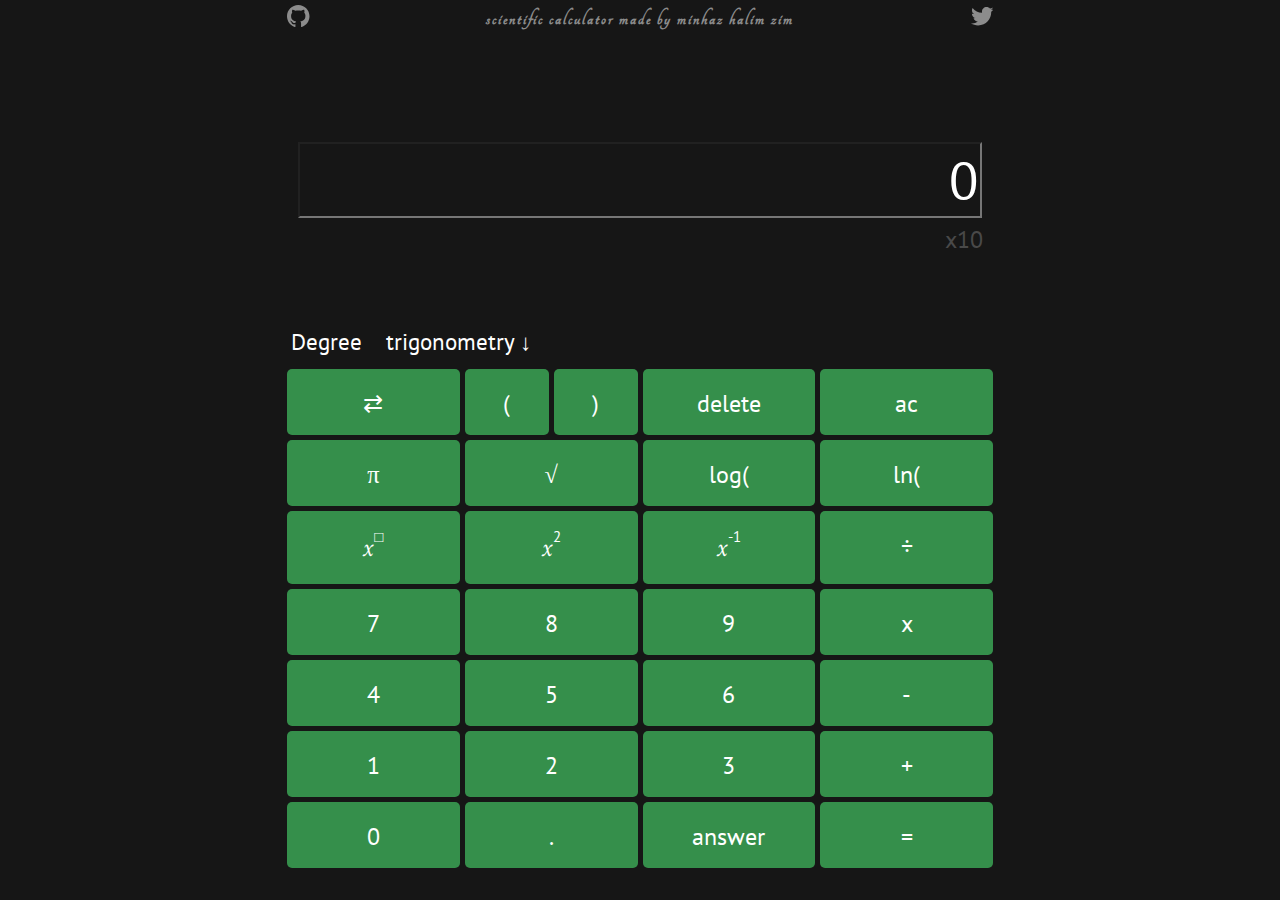
==== main.html @ 00074429 "Add files via upload" ====
<!DOCTYPE html>
<html lang="en">
<head>
     <meta charset="UTF-8">
     <meta name="viewport" content="width=device-width,initial-scale=1.0">
     <meta name="title" content="Scientific Calculator Application">
     <meta name="description" content="A Well Standard Scientific Calculator Made by Minhaz Halim Zim">
     <title>Scientific Calculator Application</title>
     <link rel="stylesheet" href="design.css">
     <script src="development.js" defer></script>
</head>
<body>
     <div class="container">
          <div class="topBar">
               <a href="https://github.com/minhazhalim" target="_blank">
                    <svg xmlns="http://www.w3.org/2000/svg" viewBox="0 0 24 24">
                         <path d="M12 0c-6.626 0-12 5.373-12 12 0 5.302 3.438 9.8 8.207 11.387.599.111.793-.261.793-.577v-2.234c-3.338.726-4.033-1.416-4.033-1.416-.546-1.387-1.333-1.756-1.333-1.756-1.089-.745.083-.729.083-.729 1.205.084 1.839 1.237 1.839 1.237 1.07 1.834 2.807 1.304 3.492.997.107-.775.418-1.305.762-1.604-2.665-.305-5.467-1.334-5.467-5.931 0-1.311.469-2.381 1.236-3.221-.124-.303-.535-1.524.117-3.176 0 0 1.008-.322 3.301 1.23.957-.266 1.983-.399 3.003-.404 1.02.005 2.047.138 3.006.404 2.291-1.552 3.297-1.23 3.297-1.23.653 1.653.242 2.874.118 3.176.77.84 1.235 1.911 1.235 3.221 0 4.609-2.807 5.624-5.479 5.921.43.372.823 1.102.823 2.222v3.293c0 .319.192.694.801.576 4.765-1.589 8.199-6.086 8.199-11.386 0-6.627-5.373-12-12-12z" />
                    </svg>
               </a>
               <a href="https://minhazhalim.github.io" class="signature" target="_blank">scientific calculator made by minhaz halim zim</a>
               <a href="https://www.facebook.com/profile.php?id=100010239543582" target="_blank">
                    <svg xmlns="http://www.w3.org/2000/svg" viewBox="0 0 24 24">
                         <path d="M24 4.557c-.883.392-1.832.656-2.828.775 1.017-.609 1.798-1.574 2.165-2.724-.951.564-2.005.974-3.127 1.195-.897-.957-2.178-1.555-3.594-1.555-3.179 0-5.515 2.966-4.797 6.045-4.091-.205-7.719-2.165-10.148-5.144-1.29 2.213-.669 5.108 1.523 6.574-.806-.026-1.566-.247-2.229-.616-.054 2.281 1.581 4.415 3.949 4.89-.693.188-1.452.232-2.224.084.626 1.956 2.444 3.379 4.6 3.419-2.07 1.623-4.678 2.348-7.29 2.04 2.179 1.397 4.768 2.212 7.548 2.212 9.142 0 14.307-7.721 13.995-14.646.962-.695 1.797-1.562 2.457-2.549z" />
                    </svg>
               </a>
          </div>
          <div class="calculator">
               <div class="input-area">
                    <div id="topDisplay-container"><div id="topDisplay"></div></div>
                    <input type="text" id="display" value="0" readonly>
                    <div id="exponential-container">x10<sup id="exponential"></sup></div>
               </div>
               <div class="button-container">
                    <div class="trigonometry">
                         <span id="trigonometric-mode"></span>
                         <span id="trigono-toggle">
                              <span>trigonometry &darr;</span>
                              <span id="trigonometric-container">
                                   <span class="operationButton trigono-operator" data-button-symbol="trigo(Math.sin,">sin(</span>
                                   <span class="operationButton trigono-operator" data-button-symbol="trigo(Math.cos,">cos(</span>
                                   <span class="operationButton trigono-operator" data-button-symbol="trigo(Math.tan,">tan(</span>
                                   <span class="operationButton trigono-operator" data-button-symbol="1/trigo(Math.sin,">cosec(</span>
                                   <span class="operationButton trigono-operator" data-button-symbol="1/trigo(Math.cos,">sec(</span>
                                   <span class="operationButton trigono-operator" data-button-symbol="1/trigo(Math.tan,">cot(</span>
                                   <span class="operationButton trigono-operator" data-button-symbol="trigo(Math.asin,">sin<sup>-1</sup>(</span>
                                   <span class="operationButton trigono-operator" data-button-symbol="trigo(Math.acos,">cos<sup>-1</sup>(</span>
                                   <span class="operationButton trigono-operator" data-button-symbol="trigo(Math.atan,">tan<sup>-1</sup>(</span>
                              </span>
                         </span>
                    </div>
                    <div class="button-area">
                         <span class="button" id="visibility-toggler">⇄</span>
                         <span class="button-pair">
                              <span class="button bracketButton paired-button">(</span>
                              <span class="button bracketButton paired-button">)</span>
                         </span>
                         <span class="button" id="delete">delete</span>
                         <span class="button" id="ac">ac</span>
                         <span class="button operationButton" data-button-symbol="Math.PI">π</span>
                         <span class="button visible toggle-visibility" id="sqrtButton" data-button-symbol="√(">√</span>
                         <span class="button toggle-visibility" id="cubeRootButton" data-button-symbol="³√(">³√</span>
                         <span class="button operationButton" id="logButton" data-button-symbol="Math.log10(">log(</span>
                         <span class="button operationButton" id="lnButton" data-button-symbol="Math.log(">ln(</span>
                         <span class="button" id="powerButton" data-button-symbol="^(">x<sup>□</sup></span>
                         <span class="button" id="squareButton">x<sup>2</sup></span>
                         <span class="button" id="power-1">x<sup>-1</sup></span>
                         <span class="button operationButton" data-button-symbol="/">÷</span>
                         <span class="button numberButton input-button">7</span>
                         <span class="button numberButton input-button">8</span>
                         <span class="button numberButton input-button">9</span>
                         <span class="button operationButton" data-button-symbol="*">x</span>
                         <span class="button numberButton input-button">4</span>
                         <span class="button numberButton input-button">5</span>
                         <span class="button numberButton input-button">6</span>
                         <span class="button operationButton" data-button-symbol="-">-</span>
                         <span class="button numberButton input-button">1</span>
                         <span class="button numberButton input-button">2</span>
                         <span class="button numberButton input-button">3</span>
                         <span class="button operationButton" data-button-symbol="+">+</span>
                         <span class="button numberButton input-button">0</span>
                         <span class="button numberButton" id="dot">.</span>
                         <span class="button" id="answerButton">answer</span>
                         <span class="button" id="equalButton">=</span>
                    </div>
               </div>
          </div>
     </div>
</body>
</html>
---- design.css ----
:root {
     --body-background-color:rgb(22,22,22);
     --button-color:#358f4b;
     --button-hover:#3d3d3d;
     --maximum-width: 35rem;
     font-size: 16px;
}
@font-face {
     font-family: 'Charm';
     font-style: normal;
     font-weight: 400;
     font-display: swap;
     src: url(fonts/charm.woff2) format('woff2');
     unicode-range: U+0000-00FF,U+0131,U+0152-0153,U+02BB-02BC,U+02C6,U+02DA,U+02DC,U+2000-206F,U+2074,U+20AC,U+2122,U+2191,U+2193,U+2212,U+2215,U+FEFF,U+FFFD;
}
@font-face {
     font-family: 'PT Sans';
     font-style: normal;
     font-weight: 400;
     font-display: swap;
     src: url(fonts/pt-sans.woff2) format('woff2');
     unicode-range: U+0000-00FF,U+0131,U+0152-0153,U+02BB-02BC,U+02C6,U+02DA,U+02DC,U+2000-206F,U+2074,U+20AC,U+2122,U+2191,U+2193,U+2212,U+2215,U+FEFF,U+FFFD;
}
@font-face {
     font-family: 'Tangerine';
     font-style: normal;
     font-weight: 400;
     font-display: swap;
     src: url(fonts/tangerine.woff2) format('woff2');
     unicode-range: U+0000-00FF,U+0131,U+0152-0153,U+02BB-02BC,U+02C6,U+02DA,U+02DC,U+2000-206F,U+2074,U+20AC,U+2122,U+2191,U+2193,U+2212,U+2215,U+FEFF,U+FFFD;
}
* {
     box-sizing: border-box;
     font-family: 'PT Sans',serif;
}
body {
     background-color: var(--body-background-color);
     margin: 0px;
     position: absolute;
     width: 100%;
     height: 100%;
     max-width: 100vw;
     max-height: 100vh;
     min-width: 300px;
}
.container {
     width: 100%;
     height: 100%;
     display: flex;
     flex-direction: column;
}
.topBar {
     display: flex;
     align-items: center;
     justify-content: space-between;
     width: 100%;
     max-width: var(--maximum-width);
     margin: auto;
     padding: 5px 2.5vw;
}
.topBar svg {
     width: 2.5vh;
     height: 2.5vh;
     fill:rgb(140,140,140);
     transition: fill 500ms;
}
.topBar svg:hover {
     fill:rgb(180,180,180);
}
.signature {
     font-family: 'Tangerine',sans-serif;
     font-size: 2.3vh;
     font-weight: bold;
     text-align: center;
     text-decoration: none;
     color:rgb(140,140,140);
     letter-spacing: 2px;
     margin: 0px;
}
.signature:hover {
     text-decoration: underline;
}
.calculator {
     flex-grow: 1;
     width: 100%;
     max-width: var(--maximum-width);
     display: flex;
     flex-direction: column;
     align-items: center;
     justify-content: space-around;
     margin: 0px auto;
     padding: 0px 2.5vw;
}
.input-area {
     background-color: transparent;
     color:white;
     position: relative;
     padding: 0.5rem 0.5rem 1rem;
     width: 100%;
}
#topDisplay-container {
     position: relative;
     width: 100%;
     height: 4.8vh;
     margin: 1vh 0vh;
     overflow-x: auto;
     direction: rtl;
}
#topDisplay-container::-webkit-scrollbar {
     display: none;
}
#topDisplay-container {
     scrollbar-width: none;
}
#topDisplay {
     position: absolute;
     right: 0%;
     height: 100%;
     background-color: transparent;
     color:#dddddd;
     font-size: 3.5vh;
     margin: 0%;
     direction: initial;
     cursor: grab;
}
#display {
     background-color: transparent;
     color:rgb(255,255,255);
     width: 100%;
     text-align: right;
     font-size: 6vh;
     border: 0%;
     outline: 0%;
}
#exponential-container {
     position: absolute;
     right: 10px;
     margin-top: 5px;
     color:rgb(73,73,73);
     font-size: 1.1rem;
}
#exponential-container.active {
     color:whitesmoke;
}
.button-container {
     width: 100%;
}
.trigonometry {
     color:white;
     font-size: 2.5vh;
     cursor: pointer;
     user-select: none;
     margin: 0.6rem 0.2rem;
}
#trigonometric-mode {
     text-transform: capitalize;
     margin-right: 0.8rem;
}
#trigono-toggle {
     position: relative;
     display: inline-block;
     margin-top: 10px;
}
#trigonometric-container {
     background-color: var(--button-color);
     position: absolute;
     top: 150%;
     z-index: 10;
     width: max-content;
     display: grid;
     grid-template-columns: repeat(3,1fr);
     box-shadow: 0px 0px 10px rgb(73,73,73);
     transform: rotateX(90deg);
     transform-origin: top;
     transition: transform 300ms;
}
#trigonometric-container.visible {
     display: grid;
     transform: rotateX(0deg);
}
.trigono-operator {
     text-align: center;
     padding: 15px;
}
.trigono-operator:hover {
     background-color: var(--button-hover);
}
.button-area {
     width: 100%;
     background-color: transparent;
     display: grid;
     grid-template-columns: repeat(4,1fr);
     grid-gap: 5px;
     border-bottom-left-radius: 10px;
}
.button {
     background-color: var(--button-color);
     color:white;
     text-align: center;
     font-size: 2.7vh;
     align-items: center;
     justify-content: center;
     cursor: pointer;
     border-radius: 5px;
     user-select: none;
     padding: 2vh 0vh 1.8vh;
}
.button.click-animation {
     animation: clickAnimation 150ms linear forwards;
}
@keyframes clickAnimation {
     30% {
          transform: scale(0.9);
          background-color: var(--button-hover);
     }
     80% {
          transform: scale(1.05);
          background-color: var(--button-color);
     }
}
.toggle-visibility {
     display: none;
}
.toggle-visibility.visible {
     display: inline-flex;
}
.button-pair {
     display: grid;
     grid-template-columns: repeat(2,1fr);
     grid-gap: 5px;
     background-color: var(--body-background-color) !important;
     padding: 0px !important;
}
.paired-button {
     background-color: var(--button-color);
     padding: 2vh 0vh 1.8vh;
}
#powerButton,#squareButton,#power-1 {
     font-family: 'Charm',serif;
}
sup {
     font-size: 0.7rem;
     position: relative;
     top: -5px;
     z-index: 1;
}
sub {
     position: relative;
     top: 5px;
     z-index: 1;
}
@media only screen and (min-width:768px){
     :root {
          font-size: 18px;
     }
}
@media only screen and (min-width:1200px){
     :root {
          font-size: 22px;
     }
}
@media only screen and (min-width:1500px){
     :root {
          font-size: 25px;
     }
}
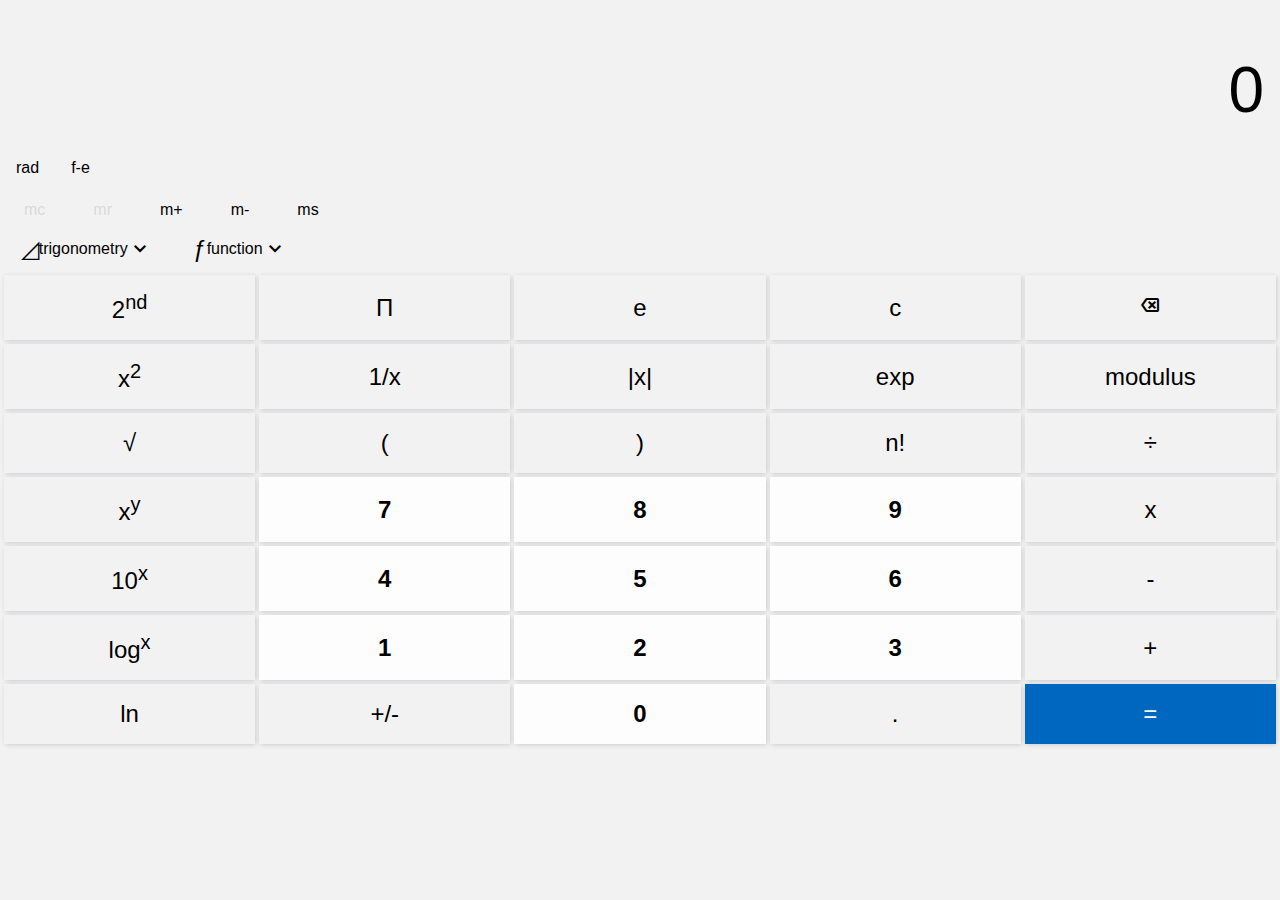
==== commit 2999c54c: "Add files via upload" ====
--- a/main.html
+++ b/main.html
@@ -1,89 +1,112 @@
 <!DOCTYPE html>
 <html lang="en">
-<head>
      <meta charset="UTF-8">
      <meta name="viewport" content="width=device-width,initial-scale=1.0">
-     <meta name="title" content="Scientific Calculator Application">
-     <meta name="description" content="A Well Standard Scientific Calculator Made by Minhaz Halim Zim">
+     <meta name="author" content="Minhaz Halim Zim">
+     <meta name="keywords" content="HTML,CSS,JavaScript,Scientific,Calculator">
+     <meta name="description" content="Scientific Calculator Application">
      <title>Scientific Calculator Application</title>
      <link rel="stylesheet" href="design.css">
+     <link rel="stylesheet" href="https://fonts.googleapis.com/css2?family=Material+Symbols+Outlined:opsz,wght,FILL,GRAD@48,500,0,0"/>
      <script src="development.js" defer></script>
 </head>
 <body>
-     <div class="container">
-          <div class="topBar">
-               <a href="https://github.com/minhazhalim" target="_blank">
-                    <svg xmlns="http://www.w3.org/2000/svg" viewBox="0 0 24 24">
-                         <path d="M12 0c-6.626 0-12 5.373-12 12 0 5.302 3.438 9.8 8.207 11.387.599.111.793-.261.793-.577v-2.234c-3.338.726-4.033-1.416-4.033-1.416-.546-1.387-1.333-1.756-1.333-1.756-1.089-.745.083-.729.083-.729 1.205.084 1.839 1.237 1.839 1.237 1.07 1.834 2.807 1.304 3.492.997.107-.775.418-1.305.762-1.604-2.665-.305-5.467-1.334-5.467-5.931 0-1.311.469-2.381 1.236-3.221-.124-.303-.535-1.524.117-3.176 0 0 1.008-.322 3.301 1.23.957-.266 1.983-.399 3.003-.404 1.02.005 2.047.138 3.006.404 2.291-1.552 3.297-1.23 3.297-1.23.653 1.653.242 2.874.118 3.176.77.84 1.235 1.911 1.235 3.221 0 4.609-2.807 5.624-5.479 5.921.43.372.823 1.102.823 2.222v3.293c0 .319.192.694.801.576 4.765-1.589 8.199-6.086 8.199-11.386 0-6.627-5.373-12-12-12z" />
-                    </svg>
-               </a>
-               <a href="https://minhazhalim.github.io" class="signature" target="_blank">scientific calculator made by minhaz halim zim</a>
-               <a href="https://www.facebook.com/profile.php?id=100010239543582" target="_blank">
-                    <svg xmlns="http://www.w3.org/2000/svg" viewBox="0 0 24 24">
-                         <path d="M24 4.557c-.883.392-1.832.656-2.828.775 1.017-.609 1.798-1.574 2.165-2.724-.951.564-2.005.974-3.127 1.195-.897-.957-2.178-1.555-3.594-1.555-3.179 0-5.515 2.966-4.797 6.045-4.091-.205-7.719-2.165-10.148-5.144-1.29 2.213-.669 5.108 1.523 6.574-.806-.026-1.566-.247-2.229-.616-.054 2.281 1.581 4.415 3.949 4.89-.693.188-1.452.232-2.224.084.626 1.956 2.444 3.379 4.6 3.419-2.07 1.623-4.678 2.348-7.29 2.04 2.179 1.397 4.768 2.212 7.548 2.212 9.142 0 14.307-7.721 13.995-14.646.962-.695 1.797-1.562 2.457-2.549z" />
-                    </svg>
-               </a>
+     <div class="main">
+          <div class="result-section">
+               <div class="equation" id="equation"></div>
+               <div class="output" id="output"></div>
           </div>
-          <div class="calculator">
-               <div class="input-area">
-                    <div id="topDisplay-container"><div id="topDisplay"></div></div>
-                    <input type="text" id="display" value="0" readonly>
-                    <div id="exponential-container">x10<sup id="exponential"></sup></div>
+          <div class="upper-section">
+               <div class="row1">
+                    <div id="degree-button">rad</div>
+                    <div class="fe-button" id="fe-button">f-e</div>
                </div>
-               <div class="button-container">
-                    <div class="trigonometry">
-                         <span id="trigonometric-mode"></span>
-                         <span id="trigono-toggle">
-                              <span>trigonometry &darr;</span>
-                              <span id="trigonometric-container">
-                                   <span class="operationButton trigono-operator" data-button-symbol="trigo(Math.sin,">sin(</span>
-                                   <span class="operationButton trigono-operator" data-button-symbol="trigo(Math.cos,">cos(</span>
-                                   <span class="operationButton trigono-operator" data-button-symbol="trigo(Math.tan,">tan(</span>
-                                   <span class="operationButton trigono-operator" data-button-symbol="1/trigo(Math.sin,">cosec(</span>
-                                   <span class="operationButton trigono-operator" data-button-symbol="1/trigo(Math.cos,">sec(</span>
-                                   <span class="operationButton trigono-operator" data-button-symbol="1/trigo(Math.tan,">cot(</span>
-                                   <span class="operationButton trigono-operator" data-button-symbol="trigo(Math.asin,">sin<sup>-1</sup>(</span>
-                                   <span class="operationButton trigono-operator" data-button-symbol="trigo(Math.acos,">cos<sup>-1</sup>(</span>
-                                   <span class="operationButton trigono-operator" data-button-symbol="trigo(Math.atan,">tan<sup>-1</sup>(</span>
-                              </span>
-                         </span>
+               <div class="row2">
+                    <div id="mc-button">mc</div>
+                    <div id="mr-button">mr</div>
+                    <div id="mPlus-button">m+</div>
+                    <div id="mMinus-button">m-</div>
+                    <div id="ms-button">ms</div>
+               </div>
+               <div class="row3">
+                    <div class="trigonometry-cell" id="trigonometry-cell">
+                         <div class="trigonometry-cell-button" id="trigonometry-cell-button">
+                              <span class="trigonometry-icon">&#9727;</span> trigonometry <span class="material-symbols-outlined">expand_more</span>
+                         </div>
+                         <div class="trigonometry-cell-content" id="trigonometry-cell-content">
+                              <div data-unary-operation="sin">sin</div>
+                              <div data-unary-operation="cos">cos</div>
+                              <div data-unary-operation="tan">tan</div>
+                              <div data-unary-operation="hyp">hyp</div>
+                              <div data-unary-operation="sec">sec</div>
+                              <div data-unary-operation="csc">csc</div>
+                              <div data-unary-operation="cot">cot</div>
+                         </div>
                     </div>
-                    <div class="button-area">
-                         <span class="button" id="visibility-toggler">⇄</span>
-                         <span class="button-pair">
-                              <span class="button bracketButton paired-button">(</span>
-                              <span class="button bracketButton paired-button">)</span>
-                         </span>
-                         <span class="button" id="delete">delete</span>
-                         <span class="button" id="ac">ac</span>
-                         <span class="button operationButton" data-button-symbol="Math.PI">π</span>
-                         <span class="button visible toggle-visibility" id="sqrtButton" data-button-symbol="√(">√</span>
-                         <span class="button toggle-visibility" id="cubeRootButton" data-button-symbol="³√(">³√</span>
-                         <span class="button operationButton" id="logButton" data-button-symbol="Math.log10(">log(</span>
-                         <span class="button operationButton" id="lnButton" data-button-symbol="Math.log(">ln(</span>
-                         <span class="button" id="powerButton" data-button-symbol="^(">x<sup>□</sup></span>
-                         <span class="button" id="squareButton">x<sup>2</sup></span>
-                         <span class="button" id="power-1">x<sup>-1</sup></span>
-                         <span class="button operationButton" data-button-symbol="/">÷</span>
-                         <span class="button numberButton input-button">7</span>
-                         <span class="button numberButton input-button">8</span>
-                         <span class="button numberButton input-button">9</span>
-                         <span class="button operationButton" data-button-symbol="*">x</span>
-                         <span class="button numberButton input-button">4</span>
-                         <span class="button numberButton input-button">5</span>
-                         <span class="button numberButton input-button">6</span>
-                         <span class="button operationButton" data-button-symbol="-">-</span>
-                         <span class="button numberButton input-button">1</span>
-                         <span class="button numberButton input-button">2</span>
-                         <span class="button numberButton input-button">3</span>
-                         <span class="button operationButton" data-button-symbol="+">+</span>
-                         <span class="button numberButton input-button">0</span>
-                         <span class="button numberButton" id="dot">.</span>
-                         <span class="button" id="answerButton">answer</span>
-                         <span class="button" id="equalButton">=</span>
+                    <div class="function-cell" id="function-cell">
+                         <div class="function-cell-button" id="function-cell-button">
+                              <span class="function-icon">&#402;</span> function <span class="material-symbols-outlined">expand_more</span>
+                         </div>
+                         <div class="function-cell-content" id="function-cell-content">
+                              <div data-direct-value="radian">radian</div>
+                              <div data-unary-operation="ceil">ceil</div>
+                              <div data-unary-operation="floor">floor</div>
+                              <div data-unary-operation="abs">|x|</div>
+                         </div>
                     </div>
                </div>
           </div>
+          <table class="lower-section">
+               <tr>
+                    <td id="power-cell">2<sup>nd</sup></td>
+                    <td data-direct-value="pi">&Pi;</td>
+                    <td data-direct-value="e">e</td>
+                    <td id="all-clear-button">c</td>
+                    <td id="backspace-button"><span class="material-symbols-outlined">backspace</span></td>
+               </tr>
+               <tr>
+                    <td id="sqrtOrCube" data-unary-operation="sqr">x<sup>2</sup></td>
+                    <td data-unary-operation="1/">1/x</td>
+                    <td data-unary-operation="abs">|x|</td>
+                    <td data-unary-operation="exp">exp</td>
+                    <td data-number="%">modulus</td>
+               </tr>
+               <tr>
+                    <td id="sqrtOrCubeRoot" data-unary-operation="sqr">&#8730;</td>
+                    <td data-number="(">(</td>
+                    <td data-number=")">)</td>
+                    <td data-unary-operation="!">n!</td>
+                    <td data-number="/">&divide;</td>
+               </tr>
+               <tr>
+                    <td data-number="**">x<sup>y</sup></td>
+                    <td data-number="7" class="number">7</td>
+                    <td data-number="8" class="number">8</td>
+                    <td data-number="9" class="number">9</td>
+                    <td data-number="*">x</td>
+               </tr>
+               <tr>
+                    <td id="10RaiseXOr2RaiseX" data-unary-operation="10^">10<sup>x</sup></td>
+                    <td data-number="4" class="number">4</td>
+                    <td data-number="5" class="number">5</td>
+                    <td data-number="6" class="number">6</td>
+                    <td data-number="-">-</td>
+               </tr>
+               <tr>
+                    <td id="logOrERaiseX" data-unary-operation="log^">log<sup>x</sup></td>
+                    <td data-number="1" class="number">1</td>
+                    <td data-number="2" class="number">2</td>
+                    <td data-number="3" class="number">3</td>
+                    <td data-number="+">+</td>
+               </tr>
+               <tr>
+                    <td data-unary-operation="ln">ln</td>
+                    <td id="sign-toggle-button">+/-</td>
+                    <td data-number="0" class="number">0</td>
+                    <td data-number=".">.</td>
+                    <td class="equal-button" id="equal-button">=</td>
+               </tr>
+          </table>
      </div>
 </body>
 </html>--- a/design.css
+++ b/design.css
@@ -1,266 +1,191 @@
 :root {
-     --body-background-color:rgb(22,22,22);
-     --button-color:#358f4b;
-     --button-hover:#3d3d3d;
-     --maximum-width: 35rem;
-     font-size: 16px;
-}
-@font-face {
-     font-family: 'Charm';
-     font-style: normal;
-     font-weight: 400;
-     font-display: swap;
-     src: url(fonts/charm.woff2) format('woff2');
-     unicode-range: U+0000-00FF,U+0131,U+0152-0153,U+02BB-02BC,U+02C6,U+02DA,U+02DC,U+2000-206F,U+2074,U+20AC,U+2122,U+2191,U+2193,U+2212,U+2215,U+FEFF,U+FFFD;
-}
-@font-face {
-     font-family: 'PT Sans';
-     font-style: normal;
-     font-weight: 400;
-     font-display: swap;
-     src: url(fonts/pt-sans.woff2) format('woff2');
-     unicode-range: U+0000-00FF,U+0131,U+0152-0153,U+02BB-02BC,U+02C6,U+02DA,U+02DC,U+2000-206F,U+2074,U+20AC,U+2122,U+2191,U+2193,U+2212,U+2215,U+FEFF,U+FFFD;
-}
-@font-face {
-     font-family: 'Tangerine';
-     font-style: normal;
-     font-weight: 400;
-     font-display: swap;
-     src: url(fonts/tangerine.woff2) format('woff2');
-     unicode-range: U+0000-00FF,U+0131,U+0152-0153,U+02BB-02BC,U+02C6,U+02DA,U+02DC,U+2000-206F,U+2074,U+20AC,U+2122,U+2191,U+2193,U+2212,U+2215,U+FEFF,U+FFFD;
+     --primaryColor:#0067c0;
+     --primaryHoverColor:#0066c0da;
+     --backgroundColor:#f2f2f2;
+     --cardBackgroundColor:#fdfdfd;
+     --cardSecondaryBackgroundColor:#f3f9fbb0;
+     --cardHoverBackgroundColor:#f9f9f99c;
+     --shadowColor:#c3c4c7;
+     --textColor:#000000;
+     --secondaryTextColor:#aaaaaa;
 }
 * {
+     margin: 0px;
+     padding: 0px;
      box-sizing: border-box;
-     font-family: 'PT Sans',serif;
 }
 body {
-     background-color: var(--body-background-color);
-     margin: 0px;
-     position: absolute;
      width: 100%;
-     height: 100%;
-     max-width: 100vw;
-     max-height: 100vh;
-     min-width: 300px;
+     height: 100vh;
+     font-family: Helvetica,sans-serif;
+     background-color:var(--backgroundColor);
 }
-.container {
-     width: 100%;
-     height: 100%;
+.main {
      display: flex;
      flex-direction: column;
+     justify-content: center;
 }
-.topBar {
+.result-section {
+     display: flex;
+     flex-direction: column;
+     align-items: flex-end;
+     padding: 1rem 1rem;
+}
+.result-section .equation {
+     font-size: 2rem;
+     padding-right: 0.5rem;
+     color:var(--secondaryTextColor);
+}
+.result-section .equation::after {
+     content: '\200b';
+}
+.result-section .output {
+     font-size: 4rem;
+     color:var(--textColor);
+}
+.result-section .output::after {
+     content: '\200b';
+}
+.upper-section {
+     display: flex;
+     flex-direction: column;
+     user-select: none;
+}
+.upper-section .row1 {
+     display: flex;
+     flex-direction: row;
+}
+.upper-section .row1 div {
+     margin: 0.5rem;
+     padding: 0.5rem;
+     font-size: 1rem;
+     cursor: pointer;
+}
+.upper-section .row1 .fe-button {
+     padding-bottom: 0.5rem;
+}
+.upper-section .row2 {
+     display: flex;
+     flex-direction: row;
+}
+.upper-section .row2 div {
+     margin: 0rem 1rem;
+     padding: 0.5rem;
+     font-size: 1rem;
+     cursor: pointer;
+}
+.upper-section .row3 {
+     display: flex;
+     flex-direction: row;
+}
+.upper-section .row3 div {
+     font-size: 1rem;
+     cursor: pointer;
+     margin: 0rem 0.4rem;
+}
+.upper-section .row1 div:hover,.upper-section .row2 div:hover {
+     background-color:var(--shadowColor);
+}
+.upper-section .trigonometry-cell {
+     position: relative;
+     display: block;
+}
+.upper-section .trigonometry-cell-button {
+     padding: 0.5rem;
      display: flex;
      align-items: center;
-     justify-content: space-between;
+}
+.upper-section .trigonometry-cell-content {
+     display: none;
+     position: absolute;
+     z-index: 1;
      width: 100%;
-     max-width: var(--maximum-width);
-     margin: auto;
-     padding: 5px 2.5vw;
+     background-color:var(--backgroundColor);
+     overflow: auto;
+     box-shadow: 1px 1px 1px 1px var(--shadowColor);
 }
-.topBar svg {
-     width: 2.5vh;
-     height: 2.5vh;
-     fill:rgb(140,140,140);
-     transition: fill 500ms;
+.upper-section .trigonometry-cell-content div {
+     text-align: center;
+     margin: 0.5rem 0.2rem;
+     padding: 1rem;
+     font-size: 1rem;
+     font-weight: bold;
+     border-radius: 0.5rem;
+     background-color:var(--cardHoverBackgroundColor);
+     box-shadow: 0.5px 0.5px 0.5px 0.5px var(--shadowColor);
 }
-.topBar svg:hover {
-     fill:rgb(180,180,180);
+.upper-section .trigonometry-cell-content div:hover {
+     background-color:var(--shadowColor);
 }
-.signature {
-     font-family: 'Tangerine',sans-serif;
-     font-size: 2.3vh;
+.upper-section .function-cell {
+     position: relative;
+     display: block;
+}
+.upper-section .function-cell-button {
+     padding: 0.5rem;
+     display: flex;
+     align-items: center;
+}
+.upper-section .function-cell-content {
+     display: none;
+     position: absolute;
+     z-index: 1;
+     width: 100%;
+     background-color:var(--backgroundColor);
+     overflow: auto;
+     box-shadow: 1px 1px 1px 1px var(--shadowColor);
+}
+.upper-section .function-cell-content div {
+     text-align: center;
+     margin: 0.5rem 0.2rem;
+     padding: 1rem;
+     font-size: 1rem;
      font-weight: bold;
+     border-radius: 0.5rem;
+     background-color:var(--cardHoverBackgroundColor);
+     box-shadow: 0.5px 0.5px 0.5px 0.5px var(--shadowColor);
+}
+.upper-section .function-cell-content div:hover {
+     background-color:var(--shadowColor);
+}
+.upper-section .trigonometry-cell:hover {
+     background-color:var(--shadowColor);
+}
+.upper-section .function-cell:hover {
+     background-color:var(--shadowColor);
+}
+.upper-section .trigonometry-icon {
+     font-size: 1.5rem;
+}
+.upper-section .function-icon {
+     font-size: 1.5rem;
+}
+.lower-section {
+     width: 100%;
+     border-spacing: 0.3rem;
+}
+.lower-section tr td {
+     width: calc(100% / 5);
+     padding: 1rem;
+     background-color:var(--backgroundColor);
+     box-shadow: 1px 1px 5px 0.1px var(--shadowColor);
      text-align: center;
-     text-decoration: none;
-     color:rgb(140,140,140);
-     letter-spacing: 2px;
-     margin: 0px;
-}
-.signature:hover {
-     text-decoration: underline;
-}
-.calculator {
-     flex-grow: 1;
-     width: 100%;
-     max-width: var(--maximum-width);
-     display: flex;
-     flex-direction: column;
-     align-items: center;
-     justify-content: space-around;
-     margin: 0px auto;
-     padding: 0px 2.5vw;
-}
-.input-area {
-     background-color: transparent;
-     color:white;
-     position: relative;
-     padding: 0.5rem 0.5rem 1rem;
-     width: 100%;
-}
-#topDisplay-container {
-     position: relative;
-     width: 100%;
-     height: 4.8vh;
-     margin: 1vh 0vh;
-     overflow-x: auto;
-     direction: rtl;
-}
-#topDisplay-container::-webkit-scrollbar {
-     display: none;
-}
-#topDisplay-container {
-     scrollbar-width: none;
-}
-#topDisplay {
-     position: absolute;
-     right: 0%;
-     height: 100%;
-     background-color: transparent;
-     color:#dddddd;
-     font-size: 3.5vh;
-     margin: 0%;
-     direction: initial;
-     cursor: grab;
-}
-#display {
-     background-color: transparent;
-     color:rgb(255,255,255);
-     width: 100%;
-     text-align: right;
-     font-size: 6vh;
-     border: 0%;
-     outline: 0%;
-}
-#exponential-container {
-     position: absolute;
-     right: 10px;
-     margin-top: 5px;
-     color:rgb(73,73,73);
-     font-size: 1.1rem;
-}
-#exponential-container.active {
-     color:whitesmoke;
-}
-.button-container {
-     width: 100%;
-}
-.trigonometry {
-     color:white;
-     font-size: 2.5vh;
+     justify-content: center;
+     font-size: 1.5rem;
      cursor: pointer;
      user-select: none;
-     margin: 0.6rem 0.2rem;
 }
-#trigonometric-mode {
-     text-transform: capitalize;
-     margin-right: 0.8rem;
+.lower-section tr td:hover {
+     background-color:var(--shadowColor);
 }
-#trigono-toggle {
-     position: relative;
-     display: inline-block;
-     margin-top: 10px;
+.lower-section tr .number {
+     font-weight: bolder;
+     background-color:var(--cardBackgroundColor);
 }
-#trigonometric-container {
-     background-color: var(--button-color);
-     position: absolute;
-     top: 150%;
-     z-index: 10;
-     width: max-content;
-     display: grid;
-     grid-template-columns: repeat(3,1fr);
-     box-shadow: 0px 0px 10px rgb(73,73,73);
-     transform: rotateX(90deg);
-     transform-origin: top;
-     transition: transform 300ms;
+.lower-section tr .equal-button {
+     background-color:var(--primaryColor);
+     color:var(--cardBackgroundColor);
 }
-#trigonometric-container.visible {
-     display: grid;
-     transform: rotateX(0deg);
-}
-.trigono-operator {
-     text-align: center;
-     padding: 15px;
-}
-.trigono-operator:hover {
-     background-color: var(--button-hover);
-}
-.button-area {
-     width: 100%;
-     background-color: transparent;
-     display: grid;
-     grid-template-columns: repeat(4,1fr);
-     grid-gap: 5px;
-     border-bottom-left-radius: 10px;
-}
-.button {
-     background-color: var(--button-color);
-     color:white;
-     text-align: center;
-     font-size: 2.7vh;
-     align-items: center;
-     justify-content: center;
-     cursor: pointer;
-     border-radius: 5px;
-     user-select: none;
-     padding: 2vh 0vh 1.8vh;
-}
-.button.click-animation {
-     animation: clickAnimation 150ms linear forwards;
-}
-@keyframes clickAnimation {
-     30% {
-          transform: scale(0.9);
-          background-color: var(--button-hover);
-     }
-     80% {
-          transform: scale(1.05);
-          background-color: var(--button-color);
-     }
-}
-.toggle-visibility {
-     display: none;
-}
-.toggle-visibility.visible {
-     display: inline-flex;
-}
-.button-pair {
-     display: grid;
-     grid-template-columns: repeat(2,1fr);
-     grid-gap: 5px;
-     background-color: var(--body-background-color) !important;
-     padding: 0px !important;
-}
-.paired-button {
-     background-color: var(--button-color);
-     padding: 2vh 0vh 1.8vh;
-}
-#powerButton,#squareButton,#power-1 {
-     font-family: 'Charm',serif;
-}
-sup {
-     font-size: 0.7rem;
-     position: relative;
-     top: -5px;
-     z-index: 1;
-}
-sub {
-     position: relative;
-     top: 5px;
-     z-index: 1;
-}
-@media only screen and (min-width:768px){
-     :root {
-          font-size: 18px;
-     }
-}
-@media only screen and (min-width:1200px){
-     :root {
-          font-size: 22px;
-     }
-}
-@media only screen and (min-width:1500px){
-     :root {
-          font-size: 25px;
-     }
+.lower-section tr .equal-button:hover {
+     background-color:var(--primaryHoverColor);
 }